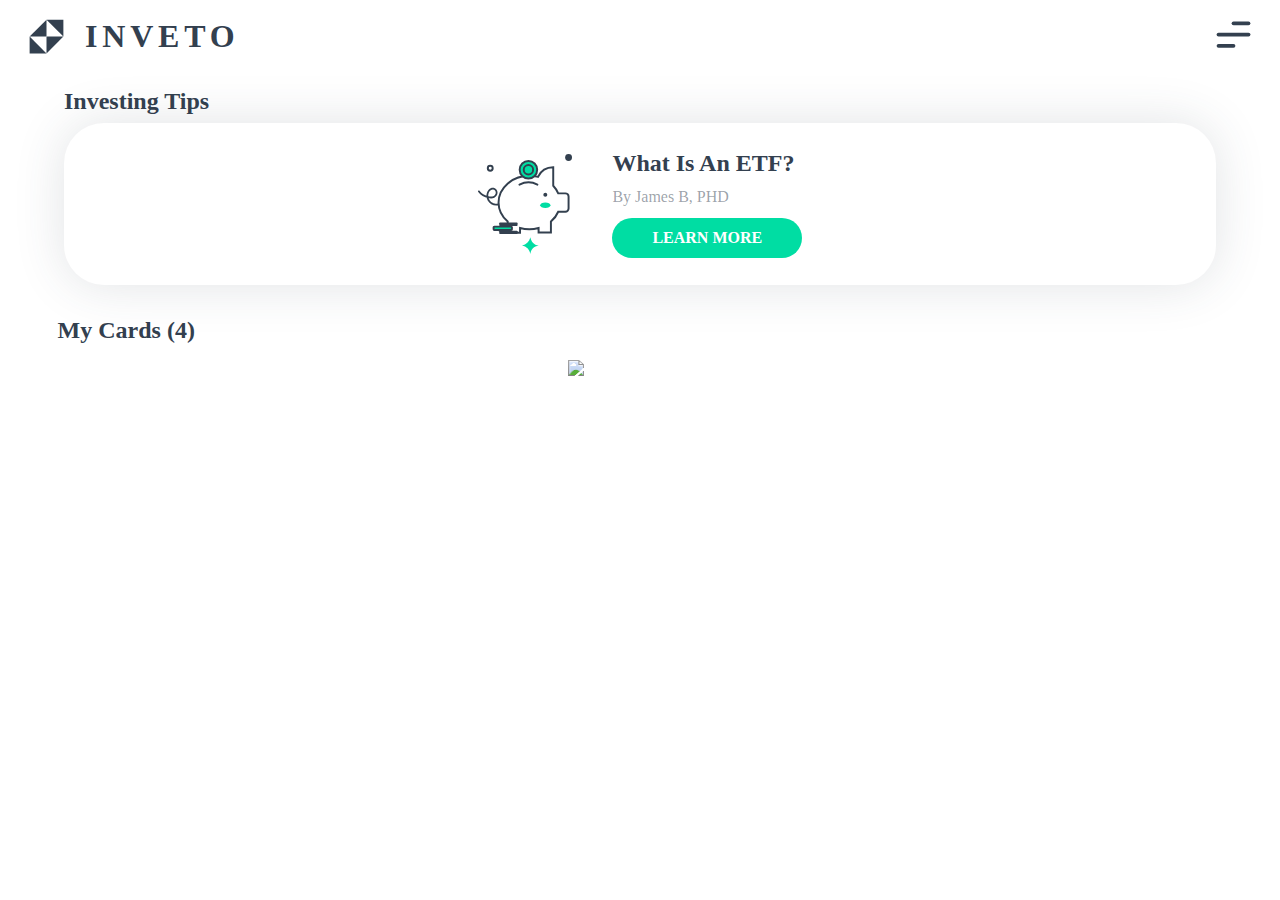
==== index.html @ 4f2f1f33 "feat: :construction: Complete banner section and start main section" ====
<!DOCTYPE html>
<html lang="en">
  <head>
    <meta charset="UTF-8" />
    <meta name="viewport" content="width=device-width, initial-scale=1.0" />
    <title>INVETO</title>
    <script src="js/app.js" type="module" defer></script>
    <link rel="shortcut icon" href="storage/img/icono0.svg" type="image/svg" />
    <link
      href="https://unpkg.com/boxicons@2.1.4/css/boxicons.min.css"
      rel="stylesheet"
    />
    <link rel="stylesheet" href="css/style.css" />
  </head>
  <body>
    <header>
      <div class="logo">
        <img src="storage/img/logo.svg" />
        <h1>INVETO</h1>
      </div>
      <nav class="top-menu">
        <img src="storage/img/menu-top.svg" />
      </nav>
    </header>
    <section class="banner">
      <article class="banner-title">
        <h2>Investing Tips</h2>
      </article>
      <article class="banner-card">
        <div class="circle"></div>
        <img src="storage/img/icono0.svg" />
        <div class="banner-info">
          <h2>What is an ETF?</h2>
          <p>By James B, PHD</p>
          <a>LEARN MORE</a>
        </div>
      </article>
    </section>
    <main>
      <article class="main-title">
        <h2>My Cards (4)</h2>
      </article>
      <img src="storage/img/card.svg" />
    </main>
  </body>
</html>
---- css/style.css ----
@import url(variables.css);
*{
    margin: 0;
    padding: 0;
    box-sizing: border-box;
    font-family: "SF-Pro-Text-Regular";
}

header {
    padding-top: 0.5em;
    height: 8svh;
    display: flex;
    justify-content: space-between;
    align-items: center;
    padding: 0 1.5em;
}

header .logo {
    display:flex;
    align-items: center;
    column-gap: 1em;
    letter-spacing: 0.3em;
    color: var(--secondary-color);
}

header img {
    height:5svh;
}

h2 {
    text-transform: capitalize;
    color: var(--secondary-color);
}

.banner {
    padding: 1em 0;
    display:flex;
    flex-direction: column;
    align-items: center;
}

.banner-title {
    width: 90%;
    padding-bottom: 0.5em;
}

.banner-card {
    width: 90%;
    height: 18svh;
    box-shadow: 0 0 50px 0 rgba(51, 64, 79, 0.15);
    border-radius: 40px;
    display:flex;
    align-items: center;
    justify-content: center;
    position: relative;
    overflow: hidden;
}

.banner-card img {
    height: 100px;
    padding: 0 2.5em 0 0;
    z-index: 1;
}

.banner-card .circle {
    position: absolute;
    width: 250px;
    height: 250px;
    background-color: var(--light-primary-color);
    border-radius: 50%;
    left: -30%;
}

.banner-info {
    display:flex;
    flex-direction: column;
    row-gap: 0.7em;
}

.banner-info a {
    background-color: var(--primary-color);
    font-weight: 600;
    color: var(--text-color);
    padding: 0.7em 2.5em;
    border-radius: 1.5em;
}

p {
    color: var(--light-secondary-color);
}

main {
    height: 50svh;
    width: 90%;
    display:flex;
    flex-direction: column;
    align-items: center;
}

main article {
    padding: 1em 0;
    width: 90%;
}

main img {
    height: 100%;
 }
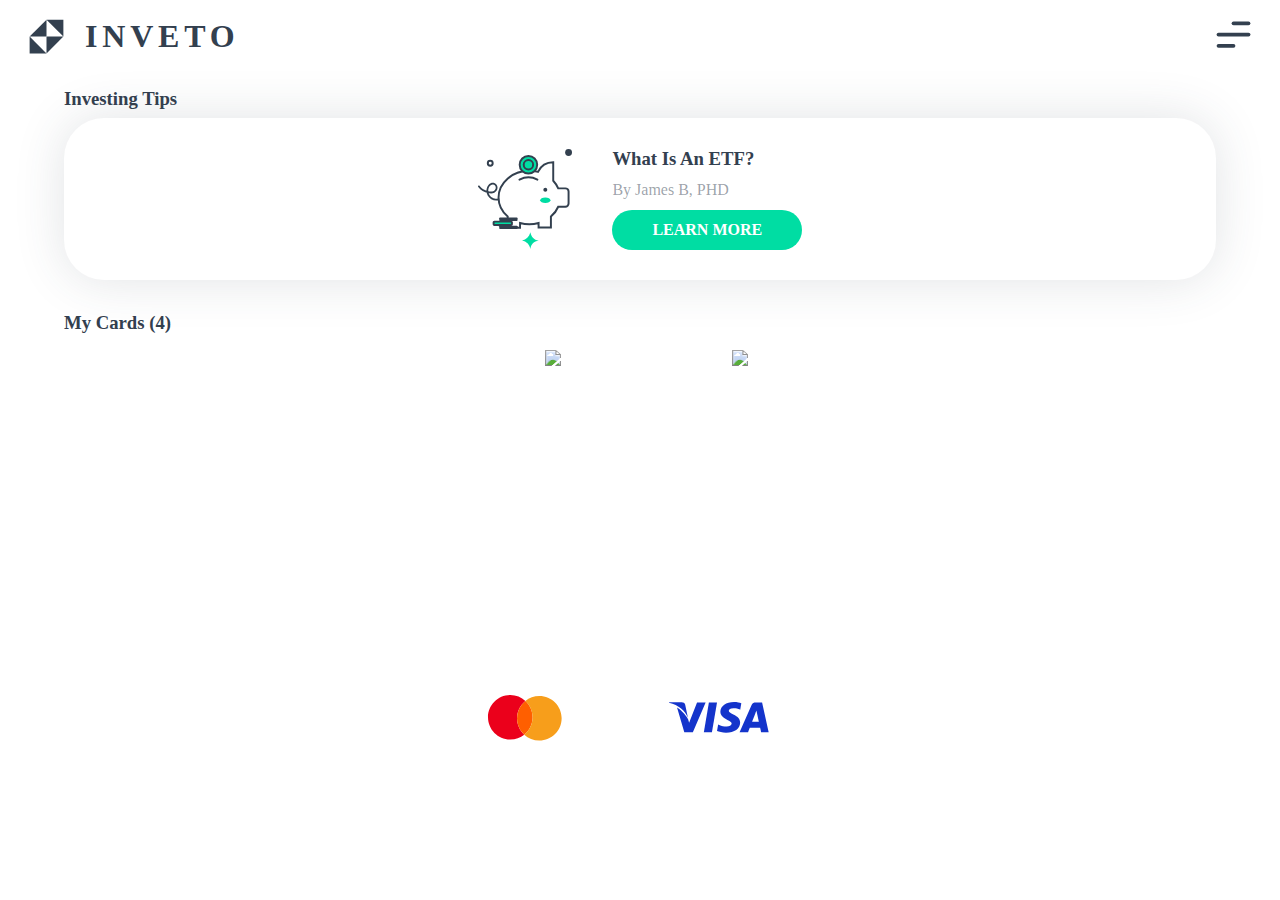
==== commit 3d38bce7: "feat: :construction: Set up main section, set up grid area inside cards to handle logo, balance and " ====
--- a/index.html
+++ b/index.html
@@ -24,13 +24,13 @@
     </header>
     <section class="banner">
       <article class="banner-title">
-        <h2>Investing Tips</h2>
+        <h3>Investing Tips</h3>
       </article>
       <article class="banner-card">
         <div class="circle"></div>
         <img src="storage/img/icono0.svg" />
         <div class="banner-info">
-          <h2>What is an ETF?</h2>
+          <h3>What is an ETF?</h3>
           <p>By James B, PHD</p>
           <a>LEARN MORE</a>
         </div>
@@ -38,9 +38,23 @@
     </section>
     <main>
       <article class="main-title">
-        <h2>My Cards (4)</h2>
+        <h3>My Cards (4)</h3>
       </article>
-      <img src="storage/img/card.svg" />
+      <article class="cards">
+        <div class="card">
+          <p>***6175</p>
+          <h2>$ 47,417</h2>
+          <img class="card-bg" src="storage/img/card.svg" />
+          <img class="logo" src ="storage/img/mastercard.svg"/>
+        </div>
+        <div class="card">
+            <p>***4856</p>
+            <h2>$ 584,467</h2>
+          <img class="card-bg" src="storage/img/cardLoad.svg" />
+          <img class="logo" src ="storage/img/visa.svg"/>
+
+        </div>
+      </article>
     </main>
   </body>
 </html>
--- a/css/style.css
+++ b/css/style.css
@@ -1,107 +1,146 @@
 @import url(variables.css);
-*{
-    margin: 0;
-    padding: 0;
-    box-sizing: border-box;
-    font-family: "SF-Pro-Text-Regular";
+* {
+  margin: 0;
+  padding: 0;
+  box-sizing: border-box;
+  font-family: "SF-Pro-Text-Regular";
 }
 
 header {
-    padding-top: 0.5em;
-    height: 8svh;
-    display: flex;
-    justify-content: space-between;
-    align-items: center;
-    padding: 0 1.5em;
+  padding-top: 0.5em;
+  height: 8svh;
+  display: flex;
+  justify-content: space-between;
+  align-items: center;
+  padding: 0 1.5em;
 }
 
 header .logo {
-    display:flex;
-    align-items: center;
-    column-gap: 1em;
-    letter-spacing: 0.3em;
-    color: var(--secondary-color);
+  display: flex;
+  align-items: center;
+  column-gap: 1em;
+  letter-spacing: 0.3em;
+  color: var(--secondary-color);
 }
 
 header img {
-    height:5svh;
+  height: 5svh;
 }
 
-h2 {
-    text-transform: capitalize;
-    color: var(--secondary-color);
+h3 {
+  text-transform: capitalize;
+  color: var(--secondary-color);
 }
 
 .banner {
-    padding: 1em 0;
-    display:flex;
-    flex-direction: column;
-    align-items: center;
+  padding: 1em 0;
+  display: flex;
+  flex-direction: column;
+  align-items: center;
 }
 
 .banner-title {
-    width: 90%;
-    padding-bottom: 0.5em;
+  width: 90%;
+  padding-bottom: 0.5em;
 }
 
 .banner-card {
-    width: 90%;
-    height: 18svh;
-    box-shadow: 0 0 50px 0 rgba(51, 64, 79, 0.15);
-    border-radius: 40px;
-    display:flex;
-    align-items: center;
-    justify-content: center;
-    position: relative;
-    overflow: hidden;
+  width: 90%;
+  height: 18svh;
+  box-shadow: 0 0 50px 0 rgba(51, 64, 79, 0.15);
+  border-radius: 40px;
+  display: flex;
+  align-items: center;
+  justify-content: center;
+  position: relative;
+  overflow: hidden;
 }
 
 .banner-card img {
-    height: 100px;
-    padding: 0 2.5em 0 0;
-    z-index: 1;
+  height: 100px;
+  padding: 0 2.5em 0 0;
+  z-index: 1;
 }
 
 .banner-card .circle {
-    position: absolute;
-    width: 250px;
-    height: 250px;
-    background-color: var(--light-primary-color);
-    border-radius: 50%;
-    left: -30%;
+  position: absolute;
+  width: 250px;
+  height: 250px;
+  background-color: var(--light-primary-color);
+  border-radius: 50%;
+  left: -30%;
 }
 
 .banner-info {
-    display:flex;
-    flex-direction: column;
-    row-gap: 0.7em;
+  display: flex;
+  flex-direction: column;
+  row-gap: 0.7em;
 }
 
 .banner-info a {
-    background-color: var(--primary-color);
-    font-weight: 600;
-    color: var(--text-color);
-    padding: 0.7em 2.5em;
-    border-radius: 1.5em;
+  background-color: var(--primary-color);
+  font-weight: 600;
+  color: var(--text-color);
+  padding: 0.7em 2.5em;
+  border-radius: 1.5em;
 }
 
-p {
-    color: var(--light-secondary-color);
+.banner-info p {
+  color: var(--light-secondary-color);
 }
 
 main {
-    height: 50svh;
-    width: 90%;
-    display:flex;
-    flex-direction: column;
-    align-items: center;
+  height: 55svh;
+  display: flex;
+  flex-direction: column;
+  justify-content: flex-start;
+  align-items: center;
 }
 
-main article {
-    padding: 1em 0;
-    width: 90%;
+.main-title {
+  padding: 1em 0;
+  width: 90%;
 }
 
-main img {
-    height: 100%;
- }
+.cards {
+  padding-left: 1em;
+  height: 100%;
+  display: flex;
+  justify-content: flex-start;
+  overflow-x: hidden;
+  column-gap: 1em;
+}
+
+.card {
+  flex: 0 0 auto;
+  display: grid;
+  align-items: center;
+  justify-items: center;
+  height: 100%;
+  grid-template-columns: 1fr 1fr 1fr;
+  grid-template-rows: 1fr 1fr 1fr;
+  color: var(--text-color);
+}
+
+.card .card-bg {
+  height: 100%;
+  z-index: -1;
+  grid-area: 1 / 1 / 4 / 4;
+}
+
+.card p {
+  grid-area: 1 / 3 / span 1 / span 1;
+  justify-self: start;
+}
+
+.card h2 {
+  grid-area: 2 / 1 / span 1 / span 3;
+  align-self: center;
+  justify-self: center;
+}
+
+.card .logo {
+  grid-area: 3 / 1 / span 1 / span 2;
+  justify-self: start;
+  padding-left: 1em;
+}
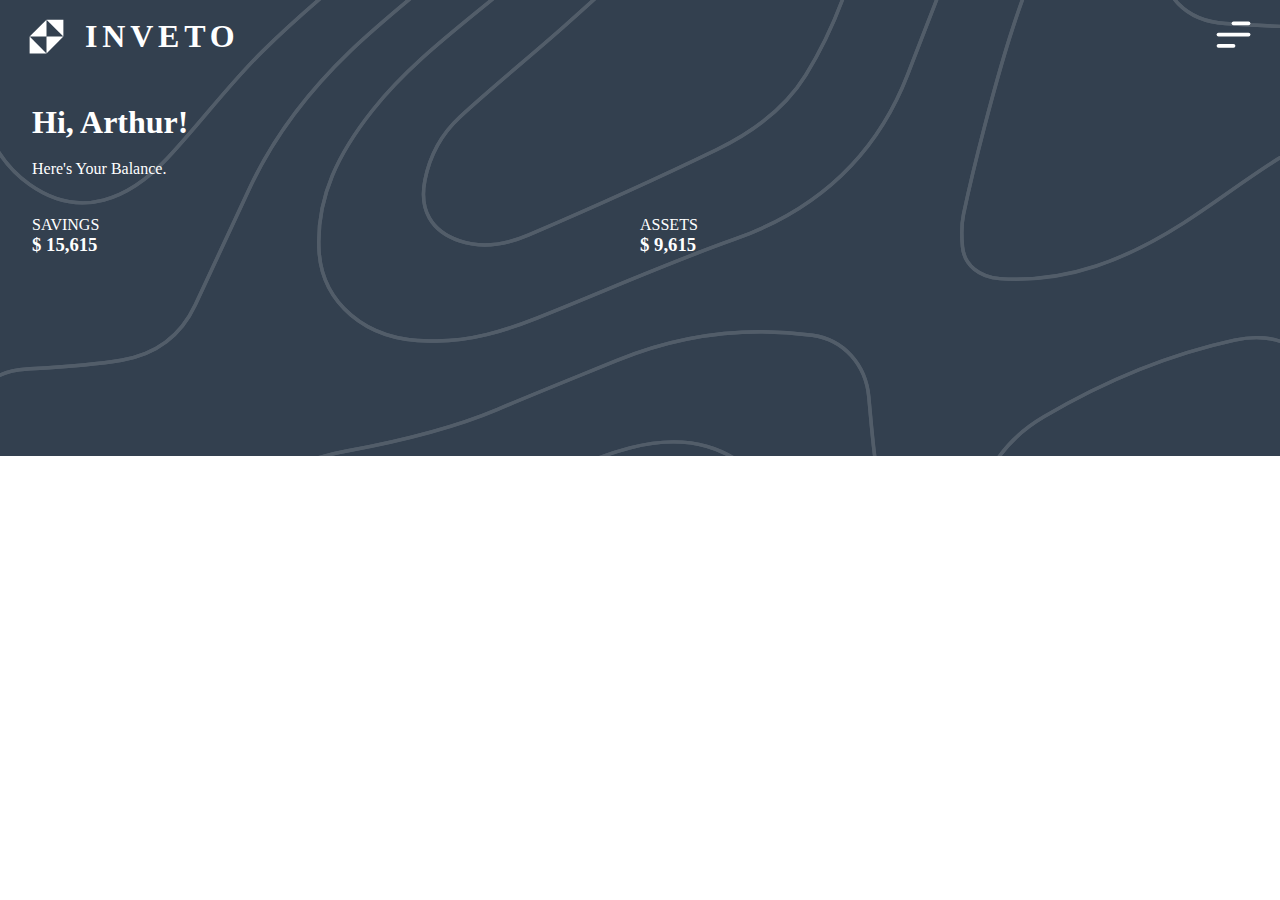
==== commit 915c5a94: "feat: :construction: Set up profile view" ====
--- a/index.html
+++ b/index.html
@@ -1,60 +1,40 @@
 <!DOCTYPE html>
 <html lang="en">
-  <head>
-    <meta charset="UTF-8" />
-    <meta name="viewport" content="width=device-width, initial-scale=1.0" />
+<head>
+    <meta charset="UTF-8">
+    <meta name="viewport" content="width=device-width, initial-scale=1.0">
     <title>INVETO</title>
     <script src="js/app.js" type="module" defer></script>
-    <link rel="shortcut icon" href="storage/img/icono0.svg" type="image/svg" />
-    <link
-      href="https://unpkg.com/boxicons@2.1.4/css/boxicons.min.css"
-      rel="stylesheet"
-    />
-    <link rel="stylesheet" href="css/style.css" />
-  </head>
-  <body>
+    <link rel="shortcut icon" href="storage/img/icono0.svg" type="image/svg">
+    <link href='https://unpkg.com/boxicons@2.1.4/css/boxicons.min.css' rel='stylesheet'>
+    <link rel="stylesheet" href="css/style.css">
+    
+</head>
+<body>
+    <main id="profile">
     <header>
-      <div class="logo">
-        <img src="storage/img/logo.svg" />
-        <h1>INVETO</h1>
-      </div>
-      <nav class="top-menu">
-        <img src="storage/img/menu-top.svg" />
-      </nav>
-    </header>
-    <section class="banner">
-      <article class="banner-title">
-        <h3>Investing Tips</h3>
-      </article>
-      <article class="banner-card">
-        <div class="circle"></div>
-        <img src="storage/img/icono0.svg" />
-        <div class="banner-info">
-          <h3>What is an ETF?</h3>
-          <p>By James B, PHD</p>
-          <a>LEARN MORE</a>
+        <div class="logo">
+          <img src="storage/img/logo-white.svg" />
+          <h1>INVETO</h1>
         </div>
-      </article>
-    </section>
-    <main>
-      <article class="main-title">
-        <h3>My Cards (4)</h3>
-      </article>
-      <article class="cards">
-        <div class="card">
-          <p>***6175</p>
-          <h2>$ 47,417</h2>
-          <img class="card-bg" src="storage/img/card.svg" />
-          <img class="logo" src ="storage/img/mastercard.svg"/>
-        </div>
-        <div class="card">
-            <p>***4856</p>
-            <h2>$ 584,467</h2>
-          <img class="card-bg" src="storage/img/cardLoad.svg" />
-          <img class="logo" src ="storage/img/visa.svg"/>
-
-        </div>
-      </article>
+        <nav class="top-menu">
+          <img src="storage/img/menu-top-white.svg" />
+        </nav>
+      </header>
+      <section class="profile-banner">
+        <h1 id="greeting">Hi, Arthur!</h1>
+        <p>Here's Your Balance.</p>
+        <article>
+            <p>SAVINGS</p>
+            <h3>$ 15,615</h3>
+            <div class="balance-bar"></div>
+        </article>
+        <article>
+            <p>ASSETS</p>
+            <h3>$ 9,615</h3>
+            <div class="balance-bar"></div>
+        </article>
+      </section>
     </main>
-  </body>
-</html>
+</body>
+</html>--- a/css/style.css
+++ b/css/style.css
@@ -1,9 +1,23 @@
+@import url(variables.css);
+*{
+    margin: 0;
+    padding: 0;
+    box-sizing: border-box;
+    font-family: "SF-Pro-Text-Regular";
+}
 @import url(variables.css);
 * {
   margin: 0;
   padding: 0;
   box-sizing: border-box;
   font-family: "SF-Pro-Text-Regular";
+}
+
+#profile {
+    background-color: var(--secondary-color);
+    background-image: url(../storage/img/background-pattern.svg);
+    background-repeat: no-repeat;
+    background-size: cover;
 }
 
 header {
@@ -20,127 +34,49 @@
   align-items: center;
   column-gap: 1em;
   letter-spacing: 0.3em;
-  color: var(--secondary-color);
+  color: var(--text-color);
 }
 
 header img {
   height: 5svh;
+  filter: brightness(100%);
 }
 
 h3 {
   text-transform: capitalize;
-  color: var(--secondary-color);
-}
-
-.banner {
-  padding: 1em 0;
-  display: flex;
-  flex-direction: column;
-  align-items: center;
-}
-
-.banner-title {
-  width: 90%;
-  padding-bottom: 0.5em;
-}
-
-.banner-card {
-  width: 90%;
-  height: 18svh;
-  box-shadow: 0 0 50px 0 rgba(51, 64, 79, 0.15);
-  border-radius: 40px;
-  display: flex;
-  align-items: center;
-  justify-content: center;
-  position: relative;
-  overflow: hidden;
-}
-
-.banner-card img {
-  height: 100px;
-  padding: 0 2.5em 0 0;
-  z-index: 1;
-}
-
-.banner-card .circle {
-  position: absolute;
-  width: 250px;
-  height: 250px;
-  background-color: var(--light-primary-color);
-  border-radius: 50%;
-  left: -30%;
-}
-
-.banner-info {
-  display: flex;
-  flex-direction: column;
-  row-gap: 0.7em;
-}
-
-.banner-info a {
-  background-color: var(--primary-color);
-  font-weight: 600;
-  color: var(--text-color);
-  padding: 0.7em 2.5em;
-  border-radius: 1.5em;
-}
-
-.banner-info p {
-  color: var(--light-secondary-color);
-}
-
-main {
-  height: 55svh;
-  display: flex;
-  flex-direction: column;
-  justify-content: flex-start;
-  align-items: center;
-}
-
-.main-title {
-  padding: 1em 0;
-  width: 90%;
-}
-
-.cards {
-  padding-left: 1em;
-  height: 100%;
-  display: flex;
-  justify-content: flex-start;
-  overflow-x: hidden;
-  column-gap: 1em;
-}
-
-.card {
-  flex: 0 0 auto;
-  display: grid;
-  align-items: center;
-  justify-items: center;
-  height: 100%;
-  grid-template-columns: 1fr 1fr 1fr;
-  grid-template-rows: 1fr 1fr 1fr;
   color: var(--text-color);
 }
 
-.card .card-bg {
-  height: 100%;
-  z-index: -1;
-  grid-area: 1 / 1 / 4 / 4;
+.profile-banner {
+    padding: 2em;
+    color: var(--text-color);
+    display:grid;
+    grid-template-columns: repeat(2, minmax(50px,1fr));
+    grid-template-rows: repeat(6,1fr);
+    grid-template-areas:
+    "greeting greeting greeting"
+    "message message message"
+    "balance balance balance";
+    row-gap: 1em;
 }
 
-.card p {
-  grid-area: 1 / 3 / span 1 / span 1;
-  justify-self: start;
+.profile-banner > h1 {
+    font-size: 32px;
+    font-weight: 900;
+    grid-area: greeting;
 }
 
-.card h2 {
-  grid-area: 2 / 1 / span 1 / span 3;
-  align-self: center;
-  justify-self: center;
+.profile-banner > p {
+    grid-area: message;
 }
 
-.card .logo {
-  grid-area: 3 / 1 / span 1 / span 2;
-  justify-self: start;
-  padding-left: 1em;
+.profile-banner > section {
+    grid-area: balance;
+    display:flex;
 }
+
+.profile-banner > section > article {
+    display: grid;
+    grid-template-rows: 1fr 1fr 1fr;
+    row-gap: 5em;
+}
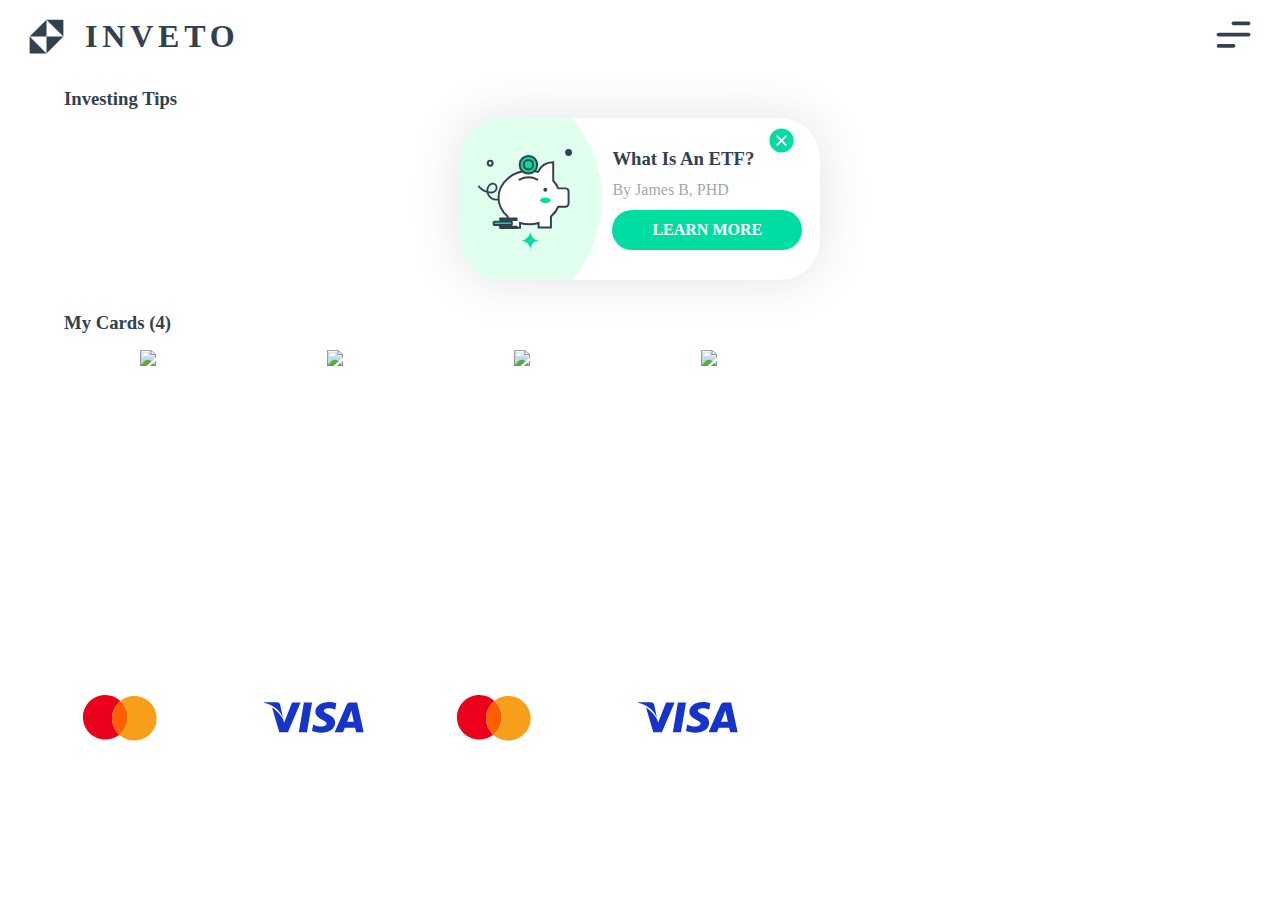
==== commit 99e1220f: "feat: :construction: Add close icon and overflow x scroll" ====
--- a/index.html
+++ b/index.html
@@ -1,40 +1,72 @@
 <!DOCTYPE html>
 <html lang="en">
-<head>
-    <meta charset="UTF-8">
-    <meta name="viewport" content="width=device-width, initial-scale=1.0">
+  <head>
+    <meta charset="UTF-8" />
+    <meta name="viewport" content="width=device-width, initial-scale=1.0" />
     <title>INVETO</title>
     <script src="js/app.js" type="module" defer></script>
-    <link rel="shortcut icon" href="storage/img/icono0.svg" type="image/svg">
-    <link href='https://unpkg.com/boxicons@2.1.4/css/boxicons.min.css' rel='stylesheet'>
-    <link rel="stylesheet" href="css/style.css">
-    
-</head>
-<body>
-    <main id="profile">
+    <link rel="shortcut icon" href="storage/img/icono0.svg" type="image/svg" />
+    <link
+      href="https://unpkg.com/boxicons@2.1.4/css/boxicons.min.css"
+      rel="stylesheet"
+    />
+    <link rel="stylesheet" href="css/style.css" />
+  </head>
+  <body>
     <header>
-        <div class="logo">
-          <img src="storage/img/logo-white.svg" />
-          <h1>INVETO</h1>
+      <div class="logo">
+        <img src="storage/img/logo.svg" />
+        <h1>INVETO</h1>
+      </div>
+      <nav class="top-menu">
+        <img src="storage/img/menu-top.svg" />
+      </nav>
+    </header>
+    <section class="banner">
+      <article class="banner-title">
+        <h3>Investing Tips</h3>
+      </article>
+      <article class="banner-card">
+        <a><img id="close-icon" src="storage/img/close-icon.svg"></a>
+        <div class="circle"></div>
+        <img src="storage/img/icono0.svg" />
+        <div class="banner-info">
+          <h3>What is an ETF?</h3>
+          <p>By James B, PHD</p>
+          <a>LEARN MORE</a>
         </div>
-        <nav class="top-menu">
-          <img src="storage/img/menu-top-white.svg" />
-        </nav>
-      </header>
-      <section class="profile-banner">
-        <h1 id="greeting">Hi, Arthur!</h1>
-        <p>Here's Your Balance.</p>
-        <article>
-            <p>SAVINGS</p>
-            <h3>$ 15,615</h3>
-            <div class="balance-bar"></div>
-        </article>
-        <article>
-            <p>ASSETS</p>
-            <h3>$ 9,615</h3>
-            <div class="balance-bar"></div>
-        </article>
-      </section>
+      </article>
+    </section>
+    <main>
+      <article class="main-title">
+        <h3>My Cards (4)</h3>
+      </article>
+      <article class="cards">
+        <div class="card">
+          <p>***6175</p>
+          <h2>$ 47,417</h2>
+          <img class="card-bg" src="storage/img/card.svg" />
+          <img class="logo" src ="storage/img/mastercard.svg"/>
+        </div>
+        <div class="card">
+            <p>***4856</p>
+            <h2>$ 584,467</h2>
+          <img class="card-bg" src="storage/img/cardLoad.svg" />
+          <img class="logo" src ="storage/img/visa.svg"/>
+        </div>
+        <div class="card">
+            <p>***6175</p>
+            <h2>$ 47,417</h2>
+            <img class="card-bg" src="storage/img/card.svg" />
+            <img class="logo" src ="storage/img/mastercard.svg"/>
+          </div>
+          <div class="card">
+              <p>***4856</p>
+              <h2>$ 584,467</h2>
+            <img class="card-bg" src="storage/img/cardLoad.svg" />
+            <img class="logo" src ="storage/img/visa.svg"/>
+          </div>
+      </article>
     </main>
-</body>
-</html>+  </body>
+</html>
--- a/css/style.css
+++ b/css/style.css
@@ -1,10 +1,3 @@
-@import url(variables.css);
-*{
-    margin: 0;
-    padding: 0;
-    box-sizing: border-box;
-    font-family: "SF-Pro-Text-Regular";
-}
 @import url(variables.css);
 * {
   margin: 0;
@@ -13,11 +6,8 @@
   font-family: "SF-Pro-Text-Regular";
 }
 
-#profile {
-    background-color: var(--secondary-color);
-    background-image: url(../storage/img/background-pattern.svg);
-    background-repeat: no-repeat;
-    background-size: cover;
+a {
+    text-decoration: none;
 }
 
 header {
@@ -34,49 +24,138 @@
   align-items: center;
   column-gap: 1em;
   letter-spacing: 0.3em;
-  color: var(--text-color);
+  color: var(--secondary-color);
 }
 
 header img {
   height: 5svh;
-  filter: brightness(100%);
 }
 
 h3 {
   text-transform: capitalize;
+  color: var(--secondary-color);
+}
+
+.banner {
+  padding: 1em 0;
+  display: flex;
+  flex-direction: column;
+  align-items: center;
+}
+
+.banner-title {
+  width: 90%;
+  padding-bottom: 0.5em;
+}
+
+.banner-card {
+  width: 90%;
+  max-width: 360px;
+  height: 18svh;
+  box-shadow: 0 0 50px 0 rgba(51, 64, 79, 0.15);
+  border-radius: 40px;
+  display: flex;
+  align-items: center;
+  justify-content: center;
+  position: relative;
+  overflow: hidden;
+}
+
+.banner-card img {
+  height: 100px;
+  padding: 0 2.5em 0 0;
+  z-index: 1;
+}
+
+.banner-card .circle {
+  position: absolute;
+  width: 250px;
+  height: 250px;
+  background-color: var(--light-primary-color);
+  border-radius: 50%;
+  left: -30%;
+}
+
+#close-icon {
+    position: absolute;
+    top: 0.5em;
+    right: -1em;
+    height: 1.8em;
+    z-index: 2;
+}
+
+.banner-info {
+  display: flex;
+  flex-direction: column;
+  row-gap: 0.7em;
+  z-index: 1;
+}
+
+div.banner-info > a {
+  background-color: var(--primary-color);
+  font-weight: 600;
+  color: var(--text-color);
+  padding: 0.7em 2.5em;
+  border-radius: 1.5em;
+}
+
+.banner-info p {
+  color: var(--light-secondary-color);
+}
+
+
+
+main {
+  height: 55svh;
+  display: flex;
+  flex-direction: column;
+  justify-content: flex-start;
+  padding-left: 5%;
+}
+
+.main-title {
+  padding: 1em 0;
+  width: 90%;
+}
+
+.cards {
+  height: 100%;
+  display: flex;
+  justify-content: flex-start;
+  overflow-x: scroll;
+  column-gap: 1em;
+}
+
+.card {
+  flex: 0 0 auto;
+  display: grid;
+  align-items: center;
+  justify-items: center;
+  height: 100%;
+  grid-template-columns: 1fr 1fr 1fr;
+  grid-template-rows: 1fr 1fr 1fr;
   color: var(--text-color);
 }
 
-.profile-banner {
-    padding: 2em;
-    color: var(--text-color);
-    display:grid;
-    grid-template-columns: repeat(2, minmax(50px,1fr));
-    grid-template-rows: repeat(6,1fr);
-    grid-template-areas:
-    "greeting greeting greeting"
-    "message message message"
-    "balance balance balance";
-    row-gap: 1em;
+.card .card-bg {
+  height: 100%;
+  z-index: -1;
+  grid-area: 1 / 1 / 4 / 4;
 }
 
-.profile-banner > h1 {
-    font-size: 32px;
-    font-weight: 900;
-    grid-area: greeting;
+.card p {
+  grid-area: 1 / 3 / span 1 / span 1;
+  justify-self: start;
 }
 
-.profile-banner > p {
-    grid-area: message;
+.card h2 {
+  grid-area: 2 / 1 / span 1 / span 3;
+  align-self: center;
+  justify-self: center;
 }
 
-.profile-banner > section {
-    grid-area: balance;
-    display:flex;
+.card .logo {
+  grid-area: 3 / 1 / span 1 / span 2;
+  justify-self: start;
+  padding-left: 1em;
 }
-
-.profile-banner > section > article {
-    display: grid;
-    grid-template-rows: 1fr 1fr 1fr;
-    row-gap: 5em;
-}
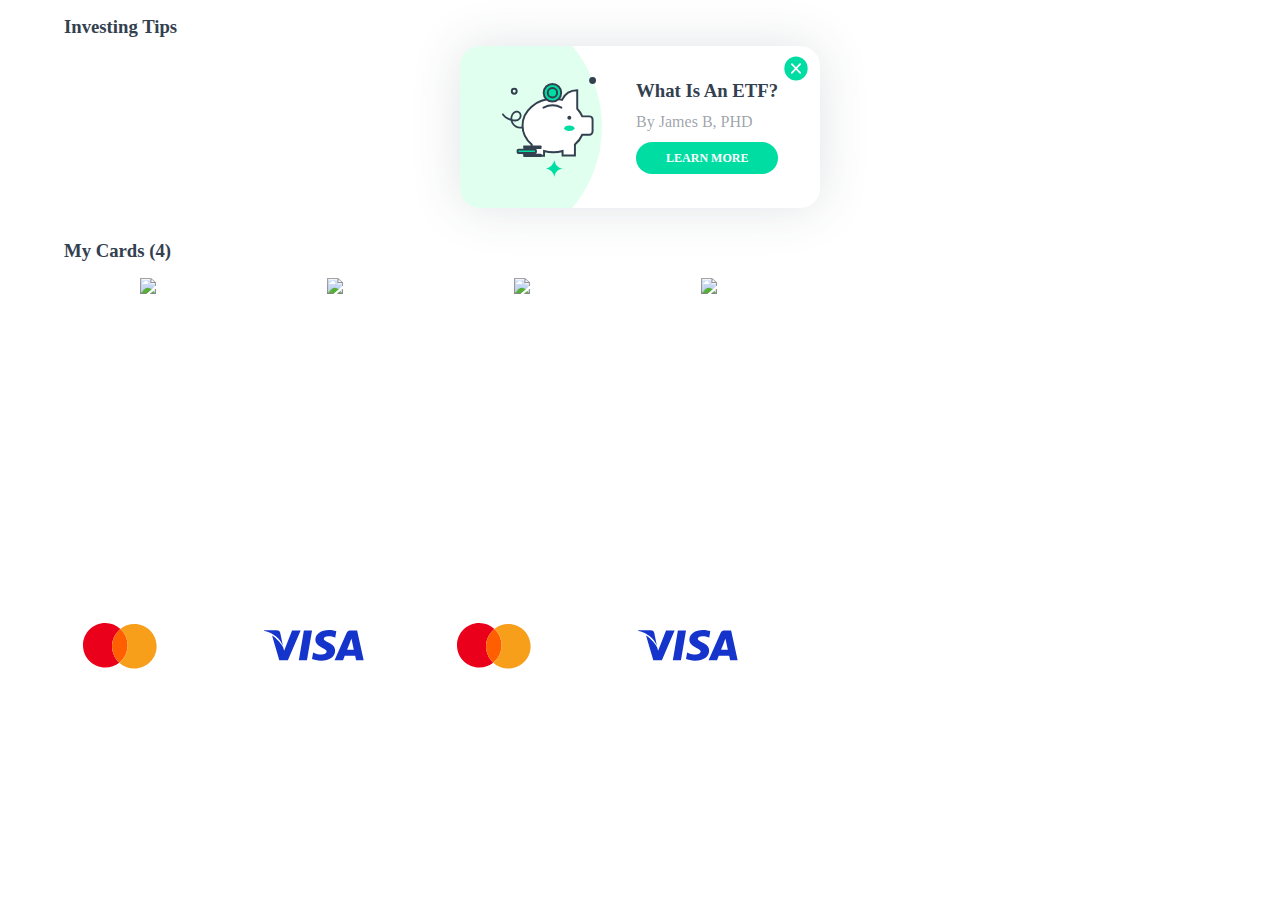
==== commit 7c467133: "feat: :construction: Remove header code and fix an issue where the font wouldn't display correctly, " ====
--- a/index.html
+++ b/index.html
@@ -13,15 +13,6 @@
     <link rel="stylesheet" href="css/style.css" />
   </head>
   <body>
-    <header>
-      <div class="logo">
-        <img src="storage/img/logo.svg" />
-        <h1>INVETO</h1>
-      </div>
-      <nav class="top-menu">
-        <img src="storage/img/menu-top.svg" />
-      </nav>
-    </header>
     <section class="banner">
       <article class="banner-title">
         <h3>Investing Tips</h3>
--- a/css/style.css
+++ b/css/style.css
@@ -8,27 +8,6 @@
 
 a {
     text-decoration: none;
-}
-
-header {
-  padding-top: 0.5em;
-  height: 8svh;
-  display: flex;
-  justify-content: space-between;
-  align-items: center;
-  padding: 0 1.5em;
-}
-
-header .logo {
-  display: flex;
-  align-items: center;
-  column-gap: 1em;
-  letter-spacing: 0.3em;
-  color: var(--secondary-color);
-}
-
-header img {
-  height: 5svh;
 }
 
 h3 {
@@ -53,7 +32,7 @@
   max-width: 360px;
   height: 18svh;
   box-shadow: 0 0 50px 0 rgba(51, 64, 79, 0.15);
-  border-radius: 40px;
+  border-radius: 20px;
   display: flex;
   align-items: center;
   justify-content: center;
@@ -79,7 +58,7 @@
 #close-icon {
     position: absolute;
     top: 0.5em;
-    right: -1em;
+    right: -1.9em;
     height: 1.8em;
     z-index: 2;
 }
@@ -97,6 +76,7 @@
   color: var(--text-color);
   padding: 0.7em 2.5em;
   border-radius: 1.5em;
+  font-size: 12px;
 }
 
 .banner-info p {
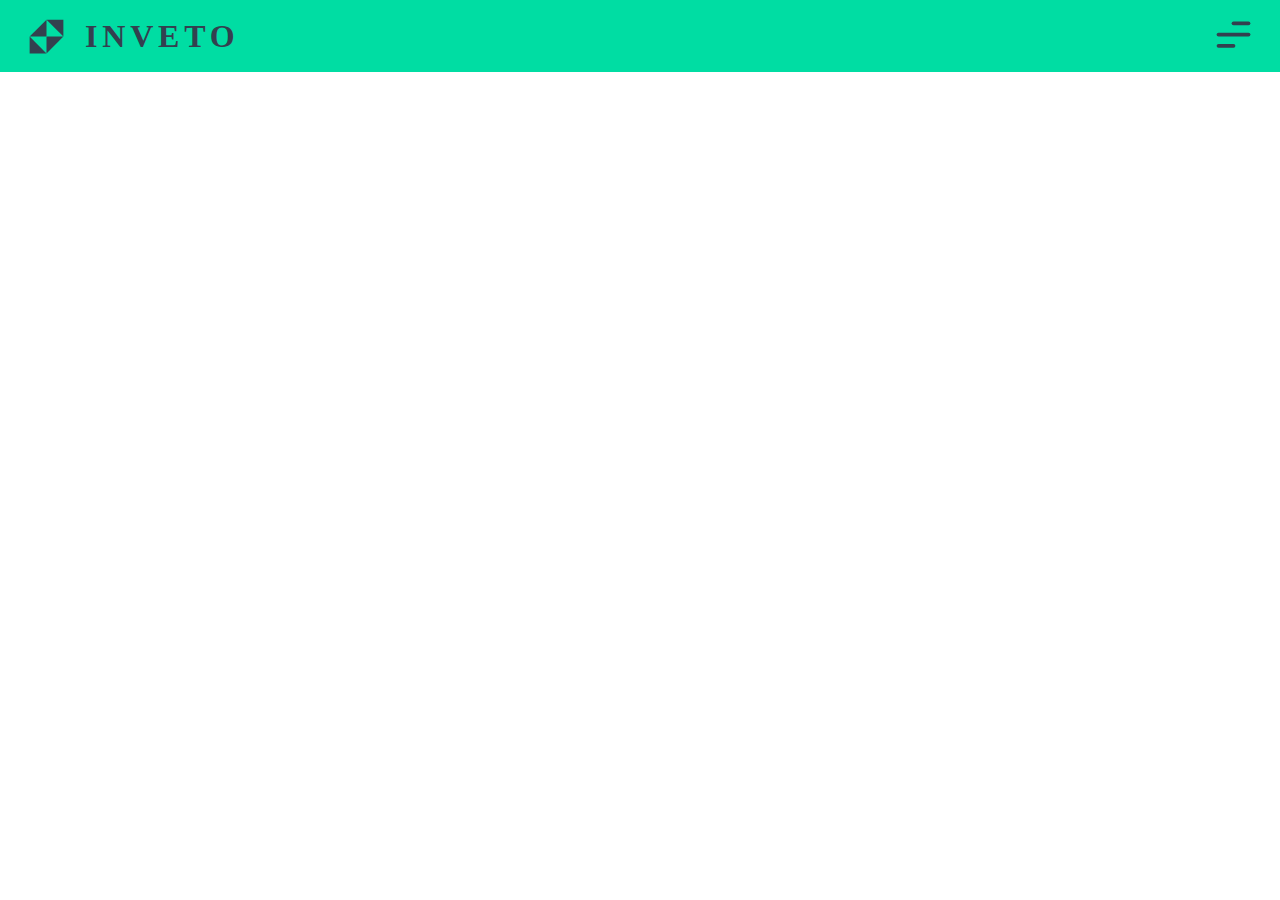
==== commit 07eb84e1: "feat: :construction: Set up header" ====
--- a/index.html
+++ b/index.html
@@ -1,63 +1,24 @@
 <!DOCTYPE html>
 <html lang="en">
-  <head>
-    <meta charset="UTF-8" />
-    <meta name="viewport" content="width=device-width, initial-scale=1.0" />
+<head>
+    <meta charset="UTF-8">
+    <meta name="viewport" content="width=device-width, initial-scale=1.0">
     <title>INVETO</title>
     <script src="js/app.js" type="module" defer></script>
-    <link rel="shortcut icon" href="storage/img/icono0.svg" type="image/svg" />
-    <link
-      href="https://unpkg.com/boxicons@2.1.4/css/boxicons.min.css"
-      rel="stylesheet"
-    />
-    <link rel="stylesheet" href="css/style.css" />
-  </head>
-  <body>
-    <section class="banner">
-      <article class="banner-title">
-        <h3>Investing Tips</h3>
-      </article>
-      <article class="banner-card">
-        <a><img id="close-icon" src="storage/img/close-icon.svg"></a>
-        <div class="circle"></div>
-        <img src="storage/img/icono0.svg" />
-        <div class="banner-info">
-          <h3>What is an ETF?</h3>
-          <p>By James B, PHD</p>
-          <a>LEARN MORE</a>
-        </div>
-      </article>
-    </section>
-    <main>
-      <article class="main-title">
-        <h3>My Cards (4)</h3>
-      </article>
-      <article class="cards">
-        <div class="card">
-          <p>***6175</p>
-          <h2>$ 47,417</h2>
-          <img class="card-bg" src="storage/img/card.svg" />
-          <img class="logo" src ="storage/img/mastercard.svg"/>
-        </div>
-        <div class="card">
-            <p>***4856</p>
-            <h2>$ 584,467</h2>
-          <img class="card-bg" src="storage/img/cardLoad.svg" />
-          <img class="logo" src ="storage/img/visa.svg"/>
-        </div>
-        <div class="card">
-            <p>***6175</p>
-            <h2>$ 47,417</h2>
-            <img class="card-bg" src="storage/img/card.svg" />
-            <img class="logo" src ="storage/img/mastercard.svg"/>
-          </div>
-          <div class="card">
-              <p>***4856</p>
-              <h2>$ 584,467</h2>
-            <img class="card-bg" src="storage/img/cardLoad.svg" />
-            <img class="logo" src ="storage/img/visa.svg"/>
-          </div>
-      </article>
-    </main>
-  </body>
-</html>
+    <link rel="shortcut icon" href="storage/img/icono0.svg" type="image/svg">
+    <link href='https://unpkg.com/boxicons@2.1.4/css/boxicons.min.css' rel='stylesheet'>
+    <link rel="stylesheet" href="css/style.css">
+    
+</head>
+<body>
+  <header>
+    <div class="logo">
+      <img src="storage/img/logo.svg" />
+      <h1>INVETO</h1>
+    </div>
+    <nav class="top-menu">
+      <img src="storage/img/menu-top.svg" />
+    </nav>
+  </header>
+</body>
+</html>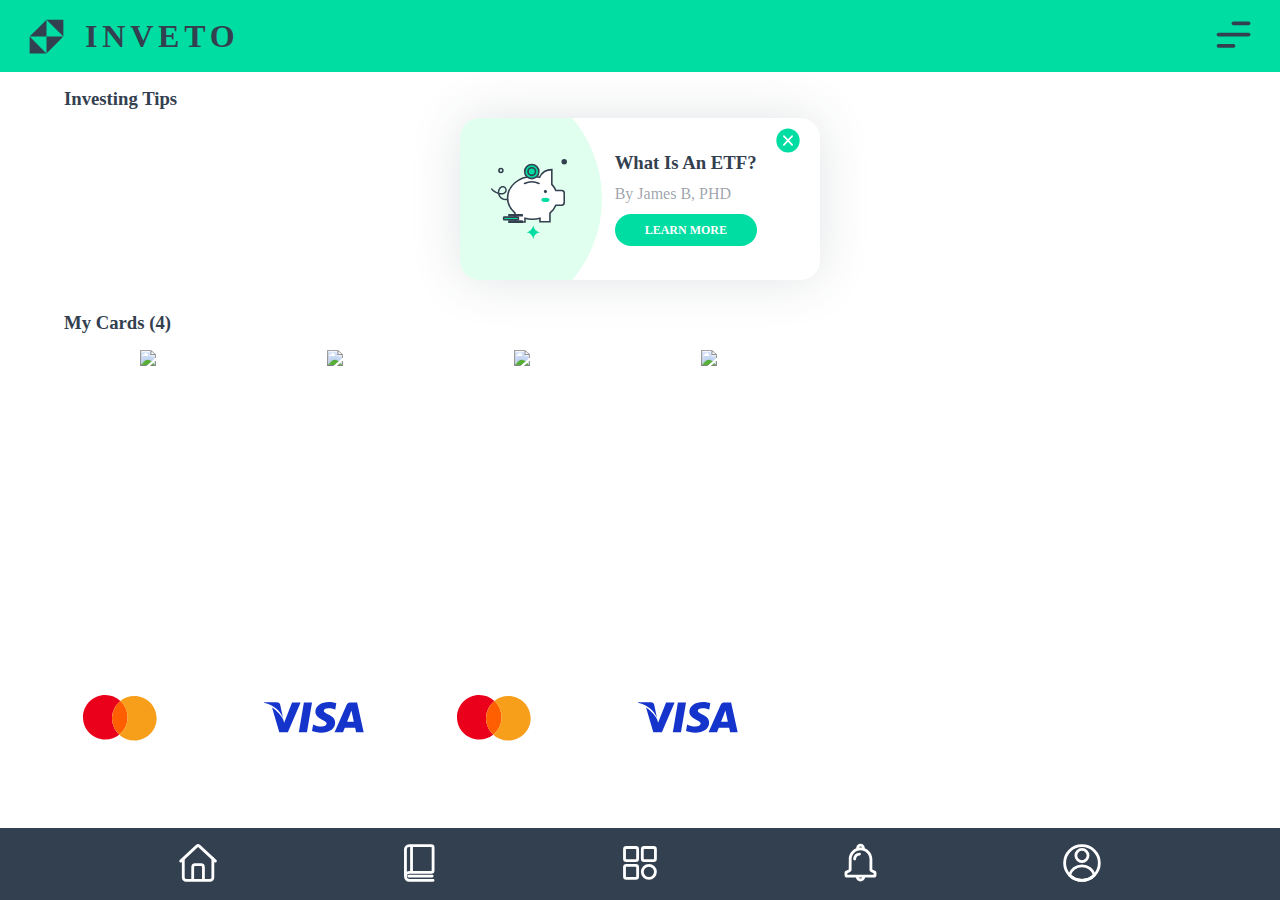
==== commit 23c3a23b: "feat: :bookmark: Finish setting up home page" ====
--- a/index.html
+++ b/index.html
@@ -16,9 +16,74 @@
       <img src="storage/img/logo.svg" />
       <h1>INVETO</h1>
     </div>
-    <nav class="top-menu">
+    <div class="top-menu">
       <img src="storage/img/menu-top.svg" />
-    </nav>
+    </div>
   </header>
 </body>
-</html>+</html>
+    <link rel="shortcut icon" href="storage/img/icono0.svg" type="image/svg" />
+    <link
+      href="https://unpkg.com/boxicons@2.1.4/css/boxicons.min.css"
+      rel="stylesheet"
+    />
+    <link rel="stylesheet" href="css/style.css" />
+  </head>
+  <body>
+    <section class="banner">
+      <article class="banner-title">
+        <h3>Investing Tips</h3>
+      </article>
+      <article class="banner-card">
+        <a><img id="close-icon" src="storage/img/close-icon.svg"></a>
+        <div class="circle"></div>
+        <img src="storage/img/icono0.svg" />
+        <div class="banner-info">
+          <h3>What is an ETF?</h3>
+          <p>By James B, PHD</p>
+          <a>LEARN MORE</a>
+        </div>
+      </article>
+    </section>
+    <main>
+      <article class="main-title">
+        <h3>My Cards (4)</h3>
+      </article>
+      <article class="cards">
+        <div class="card">
+          <p>***6175</p>
+          <h2>$ 47,417</h2>
+          <img class="card-bg" src="storage/img/card.svg" />
+          <img class="logo" src ="storage/img/mastercard.svg"/>
+        </div>
+        <div class="card">
+            <p>***4856</p>
+            <h2>$ 584,467</h2>
+          <img class="card-bg" src="storage/img/cardLoad.svg" />
+          <img class="logo" src ="storage/img/visa.svg"/>
+        </div>
+        <div class="card">
+            <p>***6175</p>
+            <h2>$ 47,417</h2>
+            <img class="card-bg" src="storage/img/card.svg" />
+            <img class="logo" src ="storage/img/mastercard.svg"/>
+          </div>
+          <div class="card">
+              <p>***4856</p>
+              <h2>$ 584,467</h2>
+            <img class="card-bg" src="storage/img/cardLoad.svg" />
+            <img class="logo" src ="storage/img/visa.svg"/>
+          </div>
+      </article>
+    </main>
+    <nav>
+      <ul>
+          <li><a href="#"><img src="storage/img/home.svg" alt=""></a></li>
+          <li><a href="#"><img src="storage/img/content.svg" alt=""></a></li>
+          <li><a href="#"><img src="storage/img/menu.svg" alt=""></a></li>
+          <li><a href="#"><img src="storage/img/notification.svg" alt=""></a></li>
+          <li><a href="#"><img src="storage/img/user.svg" alt=""></a></li>
+      </ul>
+   </nav>
+  </body>
+</html>
--- a/css/style.css
+++ b/css/style.css
@@ -1,13 +1,34 @@
 @import url(variables.css);
-* {
-  margin: 0;
-  padding: 0;
-  box-sizing: border-box;
-  font-family: "SF-Pro-Text-Regular";
-}
+*{
+    margin: 0;
+    padding: 0;
+    box-sizing: border-box;
+    font-family: "SF-Pro-Text-Regular";
+  }
 
 a {
     text-decoration: none;
+}
+
+header {
+  background-color: var(--primary-color);
+  height: 8svh;
+  display: flex;
+  justify-content: space-between;
+  align-items: center;
+  padding: 0 1.5em;
+}
+
+header .logo {
+  display: flex;
+  align-items: center;
+  column-gap: 1em;
+  letter-spacing: 0.3em;
+  color: var(--secondary-color);
+}
+
+header img {
+  height: 5svh;
 }
 
 h3 {
@@ -41,8 +62,8 @@
 }
 
 .banner-card img {
-  height: 100px;
-  padding: 0 2.5em 0 0;
+  height: 80px;
+  padding: 0 3em 0 0;
   z-index: 1;
 }
 
@@ -66,6 +87,7 @@
 .banner-info {
   display: flex;
   flex-direction: column;
+  padding-right: 2em;
   row-gap: 0.7em;
   z-index: 1;
 }
@@ -139,3 +161,31 @@
   justify-self: start;
   padding-left: 1em;
 }
+
+
+
+nav {
+    background-color: var(--secondary-color);
+    width: 100vw;
+    position: fixed;
+    bottom: 0;
+}
+
+nav > ul {
+    display: flex;
+    height: 8vh;
+    align-items: center;
+    justify-content: space-evenly;
+}
+
+nav > ul > li {
+    list-style: none;
+}
+
+nav > ul > li > a{
+    text-decoration: none;
+}
+
+nav > ul > li > a > img {
+    height: 5vh;
+}--- a/css/style.css
+++ b/css/style.css
@@ -1,13 +1,34 @@
 @import url(variables.css);
-* {
-  margin: 0;
-  padding: 0;
-  box-sizing: border-box;
-  font-family: "SF-Pro-Text-Regular";
-}
+*{
+    margin: 0;
+    padding: 0;
+    box-sizing: border-box;
+    font-family: "SF-Pro-Text-Regular";
+  }
 
 a {
     text-decoration: none;
+}
+
+header {
+  background-color: var(--primary-color);
+  height: 8svh;
+  display: flex;
+  justify-content: space-between;
+  align-items: center;
+  padding: 0 1.5em;
+}
+
+header .logo {
+  display: flex;
+  align-items: center;
+  column-gap: 1em;
+  letter-spacing: 0.3em;
+  color: var(--secondary-color);
+}
+
+header img {
+  height: 5svh;
 }
 
 h3 {
@@ -41,8 +62,8 @@
 }
 
 .banner-card img {
-  height: 100px;
-  padding: 0 2.5em 0 0;
+  height: 80px;
+  padding: 0 3em 0 0;
   z-index: 1;
 }
 
@@ -66,6 +87,7 @@
 .banner-info {
   display: flex;
   flex-direction: column;
+  padding-right: 2em;
   row-gap: 0.7em;
   z-index: 1;
 }
@@ -139,3 +161,31 @@
   justify-self: start;
   padding-left: 1em;
 }
+
+
+
+nav {
+    background-color: var(--secondary-color);
+    width: 100vw;
+    position: fixed;
+    bottom: 0;
+}
+
+nav > ul {
+    display: flex;
+    height: 8vh;
+    align-items: center;
+    justify-content: space-evenly;
+}
+
+nav > ul > li {
+    list-style: none;
+}
+
+nav > ul > li > a{
+    text-decoration: none;
+}
+
+nav > ul > li > a > img {
+    height: 5vh;
+}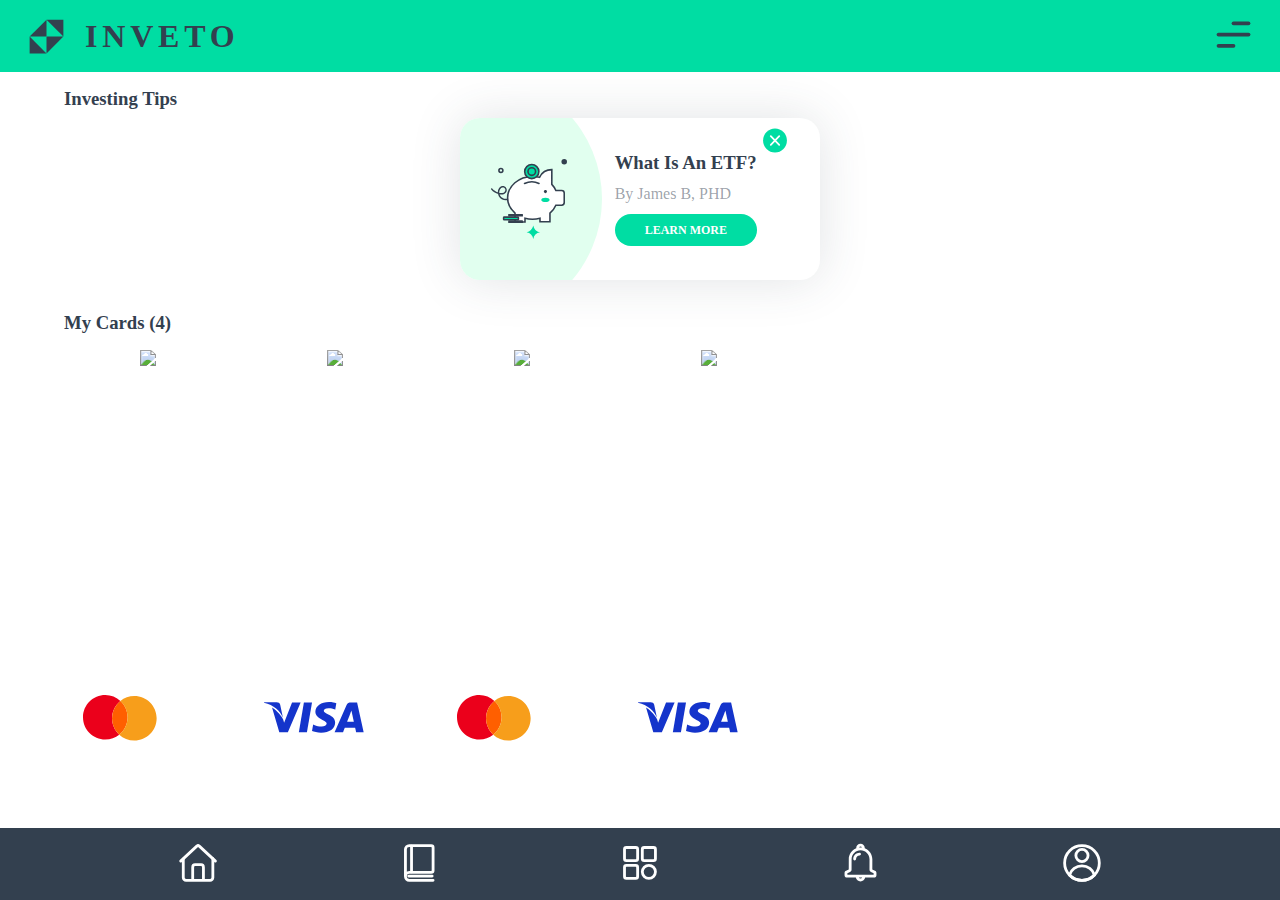
==== commit fd356232: "feat: :bookmark: Finish setting up balance view" ====
--- a/index.html
+++ b/index.html
@@ -1,15 +1,17 @@
 <!DOCTYPE html>
 <html lang="en">
+
 <head>
-    <meta charset="UTF-8">
-    <meta name="viewport" content="width=device-width, initial-scale=1.0">
-    <title>INVETO</title>
-    <script src="js/app.js" type="module" defer></script>
-    <link rel="shortcut icon" href="storage/img/icono0.svg" type="image/svg">
-    <link href='https://unpkg.com/boxicons@2.1.4/css/boxicons.min.css' rel='stylesheet'>
-    <link rel="stylesheet" href="css/style.css">
-    
+  <meta charset="UTF-8">
+  <meta name="viewport" content="width=device-width, initial-scale=1.0">
+  <title>INVETO</title>
+  <script src="js/app.js" type="module" defer></script>
+  <link rel="shortcut icon" href="storage/img/icono0.svg" type="image/svg">
+  <link href='https://unpkg.com/boxicons@2.1.4/css/boxicons.min.css' rel='stylesheet'>
+  <link rel="stylesheet" href="css/style.css">
+
 </head>
+
 <body>
   <header>
     <div class="logo">
@@ -20,70 +22,67 @@
       <img src="storage/img/menu-top.svg" />
     </div>
   </header>
+
+</html>
+<link rel="shortcut icon" href="storage/img/icono0.svg" type="image/svg" />
+<link href="https://unpkg.com/boxicons@2.1.4/css/boxicons.min.css" rel="stylesheet" />
+<link rel="stylesheet" href="css/style.css" />
+</head>
+<section class="banner">
+  <article class="banner-title">
+    <h3>Investing Tips</h3>
+  </article>
+  <article class="banner-card">
+    <a><img id="close-icon" src="storage/img/close-icon.svg"></a>
+    <div class="circle"></div>
+    <img src="storage/img/icono0.svg" />
+    <div class="banner-info">
+      <h3>What is an ETF?</h3>
+      <p>By James B, PHD</p>
+      <a>LEARN MORE</a>
+    </div>
+  </article>
+</section>
+<main>
+  <article class="main-title">
+    <h3>My Cards (4)</h3>
+  </article>
+  <article class="cards">
+    <div class="card">
+      <p>***6175</p>
+      <h2>$ 47,417</h2>
+      <img class="card-bg" src="storage/img/card.svg" />
+      <img class="logo" src="storage/img/mastercard.svg" />
+    </div>
+    <div class="card">
+      <p>***4856</p>
+      <h2>$ 584,467</h2>
+      <img class="card-bg" src="storage/img/cardLoad.svg" />
+      <img class="logo" src="storage/img/visa.svg" />
+    </div>
+    <div class="card">
+      <p>***6175</p>
+      <h2>$ 47,417</h2>
+      <img class="card-bg" src="storage/img/card.svg" />
+      <img class="logo" src="storage/img/mastercard.svg" />
+    </div>
+    <div class="card">
+      <p>***4856</p>
+      <h2>$ 584,467</h2>
+      <img class="card-bg" src="storage/img/cardLoad.svg" />
+      <img class="logo" src="storage/img/visa.svg" />
+    </div>
+  </article>
+</main>
+<nav>
+  <ul>
+    <li><a href="#"><img src="storage/img/home.svg" alt=""></a></li>
+    <li><a href="views/balance.html"><img src="storage/img/content.svg" alt=""></a></li>
+    <li><a href="index.html"><img src="storage/img/menu.svg" alt=""></a></li>
+    <li><a href="#"><img src="storage/img/notification.svg" alt=""></a></li>
+    <li><a href="views/profile.html"><img src="storage/img/user.svg" alt=""></a></li>
+  </ul>
+</nav>
 </body>
-</html>
-    <link rel="shortcut icon" href="storage/img/icono0.svg" type="image/svg" />
-    <link
-      href="https://unpkg.com/boxicons@2.1.4/css/boxicons.min.css"
-      rel="stylesheet"
-    />
-    <link rel="stylesheet" href="css/style.css" />
-  </head>
-  <body>
-    <section class="banner">
-      <article class="banner-title">
-        <h3>Investing Tips</h3>
-      </article>
-      <article class="banner-card">
-        <a><img id="close-icon" src="storage/img/close-icon.svg"></a>
-        <div class="circle"></div>
-        <img src="storage/img/icono0.svg" />
-        <div class="banner-info">
-          <h3>What is an ETF?</h3>
-          <p>By James B, PHD</p>
-          <a>LEARN MORE</a>
-        </div>
-      </article>
-    </section>
-    <main>
-      <article class="main-title">
-        <h3>My Cards (4)</h3>
-      </article>
-      <article class="cards">
-        <div class="card">
-          <p>***6175</p>
-          <h2>$ 47,417</h2>
-          <img class="card-bg" src="storage/img/card.svg" />
-          <img class="logo" src ="storage/img/mastercard.svg"/>
-        </div>
-        <div class="card">
-            <p>***4856</p>
-            <h2>$ 584,467</h2>
-          <img class="card-bg" src="storage/img/cardLoad.svg" />
-          <img class="logo" src ="storage/img/visa.svg"/>
-        </div>
-        <div class="card">
-            <p>***6175</p>
-            <h2>$ 47,417</h2>
-            <img class="card-bg" src="storage/img/card.svg" />
-            <img class="logo" src ="storage/img/mastercard.svg"/>
-          </div>
-          <div class="card">
-              <p>***4856</p>
-              <h2>$ 584,467</h2>
-            <img class="card-bg" src="storage/img/cardLoad.svg" />
-            <img class="logo" src ="storage/img/visa.svg"/>
-          </div>
-      </article>
-    </main>
-    <nav>
-      <ul>
-          <li><a href="#"><img src="storage/img/home.svg" alt=""></a></li>
-          <li><a href="#"><img src="storage/img/content.svg" alt=""></a></li>
-          <li><a href="#"><img src="storage/img/menu.svg" alt=""></a></li>
-          <li><a href="#"><img src="storage/img/notification.svg" alt=""></a></li>
-          <li><a href="#"><img src="storage/img/user.svg" alt=""></a></li>
-      </ul>
-   </nav>
-  </body>
-</html>
+
+</html>--- a/css/style.css
+++ b/css/style.css
@@ -188,4 +188,124 @@
 
 nav > ul > li > a > img {
     height: 5vh;
+}
+
+.total-balance {
+    width: 100vw;
+    display:grid;
+    grid-template-columns: 1fr;
+    grid-template-rows: 1fr;
+}
+
+.total-balance > img {
+    width: 100vw;
+    grid-area: 1 / 1 / span 1 / span 1;
+    object-fit: contain;
+}
+
+
+.total-balance > div {
+    grid-area: 1 / 1 / span 1 / span 1;
+    margin: 10svh auto 0 auto;
+    display:flex;
+    justify-content: center;
+    align-items: center;
+    text-align: center;
+    border-radius: 50%;
+    height: 25svh;
+    width: 25svh;
+    background-color: var(--primary-color);
+}
+
+.total-balance > div > h2 {
+    text-align: center;
+    font-size: 1.2rem;
+    width: 50%;
+    color: var(--text-color);
+    font-weight: 700;
+}
+
+.middle-nav {
+    padding: 3svh 0;
+    width: 100%;
+    display: flex;
+    justify-content: space-around;
+}
+
+.middle-nav > a {
+    text-decoration: none;
+    padding: 0.7em 1em;
+    background-color: var(--primary-color);
+    border-radius: 2em;
+}
+
+.middle-nav > a:first-child {
+    background-color: var(--secondary-color);
+    color: var(--text-color);
+    border: 2px solid var(--secondary-color);
+}
+
+.middle-nav > a:nth-child(2) {
+    background-color: var(--text-color);
+    color: var(--primary-color);
+    border: 2px solid var(--primary-color);
+}
+
+.middle-nav > a:last-child {
+    background-color: var(--text-color);
+    color: var(--tertiary-color);
+    border: 2px solid var(--tertiary-color);
+}
+
+.balance-chart{
+    width: 80vw;
+    margin: auto;
+
+}
+
+.balance-chart img {
+    width: 100%;
+}
+
+.balance-chart > article {
+    width: 100%;
+    letter-spacing: 4.4vw;
+    text-align: center;
+    white-space: nowrap;
+    padding: 4svh 0;
+}
+
+.lower-banner {
+    display:grid;
+    padding: 4vw;
+    width: 100vw;
+    grid-template-columns: repeat(2,fr) repeat(3,1fr) 0.5fr;
+    grid-template-rows: 0.5fr 2fr;
+    column-gap: 1.5em;
+    background-color: var(--light-primary-color);
+}
+
+#card-icon {
+    grid-area: 2 / 1 / span 1 /span 2;
+    width: 25vw;
+}
+
+#close-icon {
+    width: 8vw;
+    grid-area: 1 / 6 / span 1 / span 1;
+}
+
+.lower-banner > article {
+    grid-area: 2 / 3 / span 1 / span 4;
+}
+
+.lower-banner > article > h3 {
+    color: var(--secondary-color);
+}
+
+.lower-banner > article > p {
+    padding-top: 0.7em;
+    font-size: 0.8rem;
+    color: var(--tertiary-color);
+    font-weight: 500;
 }--- a/css/style.css
+++ b/css/style.css
@@ -188,4 +188,124 @@
 
 nav > ul > li > a > img {
     height: 5vh;
+}
+
+.total-balance {
+    width: 100vw;
+    display:grid;
+    grid-template-columns: 1fr;
+    grid-template-rows: 1fr;
+}
+
+.total-balance > img {
+    width: 100vw;
+    grid-area: 1 / 1 / span 1 / span 1;
+    object-fit: contain;
+}
+
+
+.total-balance > div {
+    grid-area: 1 / 1 / span 1 / span 1;
+    margin: 10svh auto 0 auto;
+    display:flex;
+    justify-content: center;
+    align-items: center;
+    text-align: center;
+    border-radius: 50%;
+    height: 25svh;
+    width: 25svh;
+    background-color: var(--primary-color);
+}
+
+.total-balance > div > h2 {
+    text-align: center;
+    font-size: 1.2rem;
+    width: 50%;
+    color: var(--text-color);
+    font-weight: 700;
+}
+
+.middle-nav {
+    padding: 3svh 0;
+    width: 100%;
+    display: flex;
+    justify-content: space-around;
+}
+
+.middle-nav > a {
+    text-decoration: none;
+    padding: 0.7em 1em;
+    background-color: var(--primary-color);
+    border-radius: 2em;
+}
+
+.middle-nav > a:first-child {
+    background-color: var(--secondary-color);
+    color: var(--text-color);
+    border: 2px solid var(--secondary-color);
+}
+
+.middle-nav > a:nth-child(2) {
+    background-color: var(--text-color);
+    color: var(--primary-color);
+    border: 2px solid var(--primary-color);
+}
+
+.middle-nav > a:last-child {
+    background-color: var(--text-color);
+    color: var(--tertiary-color);
+    border: 2px solid var(--tertiary-color);
+}
+
+.balance-chart{
+    width: 80vw;
+    margin: auto;
+
+}
+
+.balance-chart img {
+    width: 100%;
+}
+
+.balance-chart > article {
+    width: 100%;
+    letter-spacing: 4.4vw;
+    text-align: center;
+    white-space: nowrap;
+    padding: 4svh 0;
+}
+
+.lower-banner {
+    display:grid;
+    padding: 4vw;
+    width: 100vw;
+    grid-template-columns: repeat(2,fr) repeat(3,1fr) 0.5fr;
+    grid-template-rows: 0.5fr 2fr;
+    column-gap: 1.5em;
+    background-color: var(--light-primary-color);
+}
+
+#card-icon {
+    grid-area: 2 / 1 / span 1 /span 2;
+    width: 25vw;
+}
+
+#close-icon {
+    width: 8vw;
+    grid-area: 1 / 6 / span 1 / span 1;
+}
+
+.lower-banner > article {
+    grid-area: 2 / 3 / span 1 / span 4;
+}
+
+.lower-banner > article > h3 {
+    color: var(--secondary-color);
+}
+
+.lower-banner > article > p {
+    padding-top: 0.7em;
+    font-size: 0.8rem;
+    color: var(--tertiary-color);
+    font-weight: 500;
 }